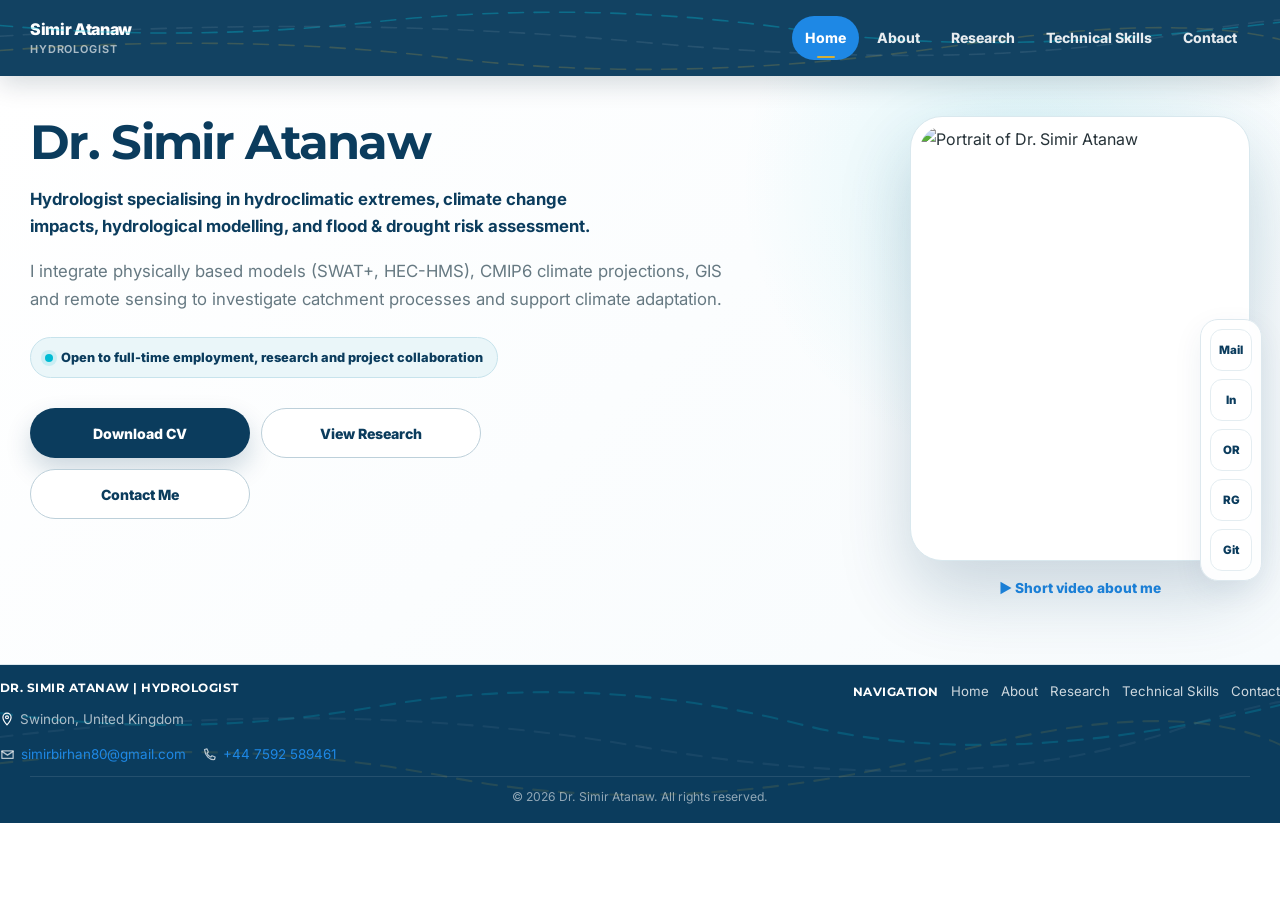
==== index.html @ 65a7b56f "Add files via upload" ====
<!DOCTYPE html>
<html lang="en">
<head>
<meta charset="UTF-8">
<meta name="viewport" content="width=device-width, initial-scale=1">
<title>Dr. Simir Atanaw | Hydrologist</title>
<meta name="description" content="Professional website of Dr. Simir Atanaw, a hydrologist specialising in hydroclimatic extremes, climate change impacts, hydrological modelling, flood and drought risk assessment, GIS and remote sensing.">
<link rel="canonical" href="https://simir.uk/">
<link rel="icon" href="favicon.ico" sizes="any">
<link rel="icon" type="image/png" sizes="48x48" href="favicon-48x48.png">
<link rel="icon" type="image/png" sizes="192x192" href="favicon-192x192.png">
<link rel="apple-touch-icon" href="favicon-192x192.png">
<link rel="manifest" href="manifest.webmanifest">
<meta name="theme-color" content="#0B3C5D">
<meta property="og:type" content="profile">
<meta property="og:title" content="Dr. Simir Atanaw | Hydrologist">
<meta property="og:description" content="PhD hydrologist specialising in hydroclimatic extremes, flood and drought risk, hydrological modelling, GIS and remote sensing.">
<meta property="og:url" content="https://simir.uk/">
<meta property="og:image" content="https://simir.uk/og-image.jpg">
<link rel="preconnect" href="https://fonts.googleapis.com">
<link rel="preconnect" href="https://fonts.gstatic.com" crossorigin>
<link href="https://fonts.googleapis.com/css2?family=Inter:wght@400;500;600;700&family=Montserrat:wght@600;700;800&display=swap" rel="stylesheet">
<link rel="stylesheet" href="style.css">
<script type="application/ld+json">
{
  "@context": "https://schema.org",
  "@type": "Person",
  "name": "Dr. Simir Atanaw",
  "url": "https://simir.uk/",
  "jobTitle": "Hydrologist",
  "email": "mailto:simirbirhan80@gmail.com",
  "address": { "@type": "PostalAddress", "addressLocality": "Swindon", "addressCountry": "GB" },
  "sameAs": [
    "https://orcid.org/0000-0002-0451-7803",
    "https://www.researchgate.net/profile/Simir-Atanaw",
    "https://github.com/Atanaw",
    "https://www.linkedin.com/in/simir-atanaw"
  ]
}
</script>

<template id="__bundler_thumbnail">
<svg xmlns="http://www.w3.org/2000/svg" viewBox="0 0 200 200"><rect width="200" height="200" fill="#0B3C5D"/><circle cx="100" cy="80" r="40" fill="#00BCD4" opacity="0.85"/><text x="100" y="150" font-family="Arial" font-size="28" fill="#fff" text-anchor="middle" font-weight="bold">SA</text></svg>
</template>

</head>
<body>
<a href="#main" class="skip-link">Skip to main content</a>
<div class="scroll-progress" id="scrollProgress" aria-hidden="true"></div>

<header class="site-header">
  <svg class="header-river" viewBox="0 0 1200 76" preserveAspectRatio="none" aria-hidden="true">
      <path class="river-line r1" d="M-50 20 Q150 45 350 22 T750 30 T1250 15"/>
      <path class="river-line r2" d="M-50 55 Q200 30 420 58 T900 45 T1250 60"/>
      <path class="river-line r3" d="M-50 40 Q300 12 600 42 T1100 35 T1250 42"/>
    </svg>
  <div class="wrap nav">
    <a class="brand" href="index.html">Simir Atanaw<small>Hydrologist</small></a>
    <nav class="nav-links" id="navLinks" aria-label="Primary">
      <a href="index.html" aria-current="page">Home</a>
      <a href="about.html">About</a>
      <a href="research.html">Research</a>
      <a href="skills.html">Technical Skills</a>
      <a href="contact.html">Contact</a>
    </nav>
    <button class="menu-btn" id="menuBtn" aria-expanded="false" aria-controls="navLinks">Menu</button>
  </div>
</header>

<div class="contact-rail" aria-label="Quick contact links">
  <a href="mailto:simirbirhan80@gmail.com" aria-label="Email">Mail</a>
  <a href="https://www.linkedin.com/in/simir-atanaw" target="_blank" rel="noopener" aria-label="LinkedIn">In</a>
  <a href="https://orcid.org/0000-0002-0451-7803" target="_blank" rel="noopener" aria-label="ORCID">OR</a>
  <a href="https://www.researchgate.net/profile/Simir-Atanaw" target="_blank" rel="noopener" aria-label="ResearchGate">RG</a>
  <a href="https://github.com/Atanaw" target="_blank" rel="noopener" aria-label="GitHub">Git</a>
</div>

<main id="main">

<section class="hero" id="home">
  <div class="hero-pattern" aria-hidden="true"></div>
  <div class="wrap hero-grid">
    <div class="reveal in">
      <h1 class="hero-title">Dr. Simir Atanaw</h1>
      <p class="hero-role">Hydrologist specialising in hydroclimatic extremes, climate change impacts, hydrological modelling, and flood &amp; drought risk assessment.</p>
      <p class="hero-summary">I integrate physically based models (SWAT+, HEC-HMS), CMIP6 climate projections, GIS and remote sensing to investigate catchment processes and support climate adaptation.</p>
      <span class="badge">Open to full-time employment, research and project collaboration</span>
      <div class="hero-actions">
        <a class="btn btn-primary" href="documents/Simir_Atanaw_CV.pdf" target="_blank" rel="noopener">Download CV</a>
        <a class="btn btn-secondary" href="research.html">View Research</a>
        <a class="btn btn-secondary" href="contact.html">Contact Me</a>
      </div>
    </div>
    <div class="photo-shell reveal in">
      <div class="photo-card">
        <picture>
          <source srcset="assets/simir.webp" type="image/webp">
          <img class="profile-photo" src="assets/simir.png" alt="Portrait of Dr. Simir Atanaw" width="420" height="525">
        </picture>
      </div>
      <a class="video-link" href="#">&#9654; Short video about me</a>
    </div>
  </div>
</section>

</main>

<footer>
  <svg class="footer-river" viewBox="0 0 1200 120" preserveAspectRatio="none" aria-hidden="true">
    <path class="river-line r1" d="M-50 30 Q150 60 350 32 T750 45 T1250 20"/>
    <path class="river-line r2" d="M-50 80 Q200 50 420 85 T900 65 T1250 90"/>
    <path class="river-line r3" d="M-50 60 Q300 20 600 62 T1100 50 T1250 62"/>
  </svg>
  <div class="wrap footer-grid">
    <div>
      <div class="footer-brand-row">
        <div>
          <h3>Dr. Simir Atanaw | Hydrologist</h3>
          <p style="display:flex;align-items:center;gap:6px"><a href="https://maps.google.com/?q=Swindon,United+Kingdom" target="_blank" rel="noopener" style="display:inline-flex" aria-label="View on map"><svg viewBox="0 0 24 24" width="14" height="14" fill="none" stroke="#fff" stroke-width="2" stroke-linecap="round" stroke-linejoin="round"><path d="M12 22s7-7.5 7-13a7 7 0 1 0-14 0c0 5.5 7 13 7 13z"/><circle cx="12" cy="9" r="2.5"/></svg></a><a href="https://maps.google.com/?q=Swindon,United+Kingdom" target="_blank" rel="noopener" style="color:inherit">Swindon, United Kingdom</a></p>
        </div>
      </div>
      <p class="footer-contact-line">
        <span><svg viewBox="0 0 24 24" width="15" height="15" style="width:15px;height:15px;stroke-width:2;flex-shrink:0"><path d="M3 6h18v12H3z"/><path d="M3 7l9 6 9-6"/></svg><a href="mailto:simirbirhan80@gmail.com" class="footer-email">simirbirhan80@gmail.com</a></span>
        <span><svg viewBox="0 0 24 24" width="15" height="15" style="width:15px;height:15px;stroke-width:2;flex-shrink:0"><path d="M4 4l4-1 2 5-2 2c1 3 3 5 6 6l2-2 5 2-1 4c-8 1-15-6-16-16z"/></svg><a href="tel:+447592589461" class="footer-email">+44 7592 589461</a></span>
      </p>
    </div>
    <div class="footer-nav-group" style="display:flex;flex-direction:column;align-items:flex-end;gap:10px;margin-left:auto">
      <div style="display:flex;align-items:center;gap:12px;flex-wrap:wrap;justify-content:flex-end">
        <h3 style="margin:0">Navigation</h3>
        <div class="footer-links" style="display:flex;flex-wrap:wrap;gap:12px;justify-content:flex-end">
          <a href="index.html">Home</a>
          <a href="about.html">About</a>
          <a href="research.html">Research</a>
          <a href="skills.html">Technical Skills</a>
          <a href="contact.html">Contact</a>
        </div>
      </div>
    </div>
  </div>
  <div class="wrap footer-bottom">&copy; <span id="year"></span> Dr. Simir Atanaw. All rights reserved.</div>
</footer>

<button class="back-to-top" id="backToTop" aria-label="Back to top">&uarr;</button>
<script src="script.js"></script>
</body>
</html>
---- style.css ----
:root{
  --navy:#0B3C5D;--navy-2:#072A43;--blue:#1E88E5;--cyan:#00BCD4;--gold:#D4AF37;
  --paper:#FFFFFF;--panel:#F4F8FA;--ink:#263238;--muted:#667982;--line:#DDE8EE;
  --shadow:0 20px 55px rgba(11,60,93,.12);--shadow-soft:0 10px 30px rgba(11,60,93,.07);
  --radius:22px;--max:1220px;
}
*{box-sizing:border-box}
html{scroll-behavior:smooth}
body{margin:0;background:var(--paper);color:var(--ink);font-family:Inter,ui-sans-serif,system-ui,-apple-system,BlinkMacSystemFont,"Segoe UI",sans-serif;line-height:1.65;-webkit-font-smoothing:antialiased;text-rendering:optimizeLegibility}
img{display:block;max-width:100%}a{color:var(--blue);text-decoration:none}a:hover{color:var(--navy)}button,a{touch-action:manipulation}
.wrap{width:min(var(--max),calc(100% - 40px));margin-inline:auto}
.skip-link{position:absolute;left:-9999px;top:0}.skip-link:focus{left:14px;top:14px;background:#fff;color:var(--navy);padding:10px 14px;border-radius:10px;z-index:9999}
.scroll-progress{position:fixed;top:0;left:0;height:3px;width:0;background:linear-gradient(90deg,var(--cyan),var(--gold));z-index:2000}

/* Header */
.site-header{position:sticky;top:0;z-index:1000;background:rgba(11,60,93,.97);backdrop-filter:blur(14px);box-shadow:0 8px 24px rgba(6,31,49,.16);color:#fff;overflow:hidden}
.nav{min-height:76px;display:flex;align-items:center;justify-content:space-between;gap:24px}
.brand{text-decoration:none;font-weight:860;line-height:1.02;letter-spacing:-.02em}
.brand small{display:block;margin-top:6px;color:rgba(255,255,255,.64);font-size:.68rem;font-weight:650;letter-spacing:.08em;text-transform:uppercase}
.brand{color:#fff}.brand:hover{color:#fff}
.nav-links{display:flex;gap:5px;align-items:center}.nav-links a{text-decoration:none;color:rgba(255,255,255,.9);font-size:.88rem;font-weight:760;padding:10px 13px;border-radius:999px;position:relative}
.nav-links a:hover,.nav-links a.active{background:var(--blue);color:#fff}.nav-links a.active::after{content:"";position:absolute;width:18px;height:2px;border-radius:999px;background:var(--gold);left:50%;bottom:2px;transform:translateX(-50%)}
.menu-btn{display:none;border:1px solid rgba(255,255,255,.18);background:rgba(255,255,255,.08);color:#fff;border-radius:12px;min-height:44px;padding:0 14px;font-weight:800;cursor:pointer}

/* Typography */
h1,h2,h3{margin-top:0;font-family:Montserrat,Inter,ui-sans-serif,system-ui,sans-serif;color:var(--navy);line-height:1.1;letter-spacing:-.035em}
h1{font-size:clamp(3rem,6.4vw,5.8rem);margin-bottom:14px}h2{font-size:clamp(2.1rem,4vw,3.35rem)}h3{font-size:1.18rem}
.eyebrow{color:var(--blue);text-transform:uppercase;letter-spacing:.13em;font-size:.74rem;font-weight:850;margin-bottom:10px}

/* Hero */
.hero{position:relative;background:radial-gradient(circle at 80% 18%,rgba(0,188,212,.12),transparent 25%),linear-gradient(135deg,#fff,#f7fbfd);border-bottom:1px solid var(--line)}
.hero-pattern{position:absolute;inset:0;pointer-events:none}
.hero-grid{position:relative;z-index:2;display:grid;grid-template-columns:minmax(0,1.5fr) minmax(300px,.75fr);gap:56px;align-items:start;min-height:560px;padding:40px 0 64px}
.hero-title{font-size:48px}
.hero-role{font-size:16.8px;font-weight:700;color:var(--navy);max-width:600px;margin-bottom:16px}
.hero-summary{max-width:720px;color:var(--muted);font-size:1.05rem;margin-bottom:20px}
.badge{display:inline-flex;align-items:center;gap:8px;margin-top:4px;padding:9px 14px;border:1px solid #c7e3ec;border-radius:999px;background:#eaf6f9;color:var(--navy);font-size:.8rem;font-weight:820}
.badge::before{content:"";width:8px;height:8px;border-radius:50%;background:var(--cyan);box-shadow:0 0 0 4px rgba(0,188,212,.14)}
.hero-actions{display:grid;grid-template-columns:repeat(2,minmax(0,220px));gap:11px;margin-top:30px}.btn{display:inline-flex;align-items:center;justify-content:center;min-height:50px;padding:0 20px;border-radius:999px;font-size:.88rem;font-weight:830;border:1px solid transparent;transition:transform .2s ease,box-shadow .2s ease,border-color .2s ease}
.btn-primary{background:var(--navy);color:#fff;box-shadow:0 12px 26px rgba(11,60,93,.2)}.btn-primary:hover{color:#fff}.btn-secondary{background:#fff;color:var(--navy);border-color:#bdd0da}.btn-secondary:hover{color:var(--navy)}.btn:hover{transform:translateY(-2px);box-shadow:0 14px 30px rgba(11,60,93,.16)}
.photo-shell{position:relative;width:min(100%,340px);justify-self:end;align-self:start;margin-top:0}
.photo-card{position:relative;background:#fff;border:1px solid #d9e8ee;border-radius:32px;padding:9px;box-shadow:0 32px 72px rgba(11,60,93,.2);overflow:hidden}.profile-photo{width:100%;height:425px;aspect-ratio:4/5;object-fit:cover;object-position:center 22%;border-radius:24px}

/* Sections */
.section{padding:96px 0}.section.alt{background:var(--panel)}.section-head{margin-bottom:46px}.section-head>div{max-width:850px}.section-head h2{margin-bottom:14px}.section-head p{margin:0;color:var(--muted);text-align:justify}
.grid{display:grid;gap:24px}.grid-3{grid-template-columns:repeat(3,minmax(0,1fr))}.grid-2{grid-template-columns:repeat(2,minmax(0,1fr))}.gap-sm{gap:18px}
.card{background:#fff;border:1px solid var(--line);border-radius:var(--radius);padding:28px;box-shadow:0 8px 24px rgba(11,60,93,.045);transition:transform .22s ease,box-shadow .22s ease,border-color .22s ease}.card:hover{transform:translateY(-4px);box-shadow:var(--shadow);border-color:#c6dfe7}.card p{margin-bottom:0;color:var(--muted)}
.icon{width:48px;height:48px;border-radius:15px;display:grid;place-items:center;background:linear-gradient(135deg,#e9f8fb,#eef5ff);color:var(--blue);margin-bottom:18px;flex-shrink:0}.icon svg{width:24px;height:24px;stroke:currentColor;fill:none;stroke-width:1.75;stroke-linecap:round;stroke-linejoin:round}

/* Utility spacing (avoids inline styles) */
.mb-sm{margin-bottom:18px}.mb-lg{margin-bottom:24px}.mt-xl{margin-top:52px;margin-bottom:18px}

/* Timeline */
.timeline{position:relative;margin-top:16px;padding-left:12px}.timeline::before{content:"";position:absolute;left:11px;top:8px;bottom:8px;width:2px;background:linear-gradient(var(--cyan),var(--blue))}
.timeline-item{position:relative;padding:0 0 32px 43px}.timeline-item:last-child{padding-bottom:0}.timeline-item::before{content:"";position:absolute;left:4px;top:6px;width:14px;height:14px;border-radius:50%;background:var(--cyan);border:3px solid #fff;box-shadow:0 0 0 2px var(--cyan)}
.timeline-date{color:var(--blue);font-size:.72rem;text-transform:uppercase;letter-spacing:.1em;font-weight:850}.timeline-item h3{margin:5px 0}.timeline-item p{margin:0;color:var(--muted)}

/* Profiles */
.profile-grid{display:grid;grid-template-columns:repeat(4,minmax(0,1fr));gap:14px}.profile-link{background:#fff;border:1px solid var(--line);border-radius:16px;padding:18px;min-height:92px;display:flex;flex-direction:column;justify-content:center;gap:4px;color:var(--navy);font-weight:850;transition:.2s ease}.profile-link:hover{color:var(--navy)}.profile-link span{color:var(--muted);font-size:.74rem;font-weight:620}.profile-link:hover{transform:translateY(-3px);border-color:var(--cyan);box-shadow:var(--shadow-soft)}

/* Research */
.status{display:inline-flex;border-radius:999px;padding:5px 9px;background:#fff4d5;color:#765e00;font-size:.69rem;font-weight:850;text-transform:uppercase;letter-spacing:.06em;margin-bottom:12px}
.tags{display:flex;flex-wrap:wrap;gap:7px;margin-top:18px}.tag{background:#edf5f8;color:#45626e;border:1px solid #d8e7ec;border-radius:999px;padding:5px 8px;font-size:.68rem;font-weight:720}
.pub-card{position:relative;padding-left:30px}.pub-card::before{content:"";position:absolute;left:0;top:0;bottom:0;width:4px;border-radius:999px;background:linear-gradient(var(--cyan),var(--blue))}.pub-year{color:var(--blue);font-size:.72rem;font-weight:850;text-transform:uppercase}.pub-title{color:var(--navy);font-weight:840;line-height:1.42;margin:8px 0}.doi{display:inline-flex;gap:6px;margin-top:12px;font-weight:820;font-size:.82rem}

/* Skills */
.skill-label{display:inline-block;margin-bottom:12px;padding:4px 8px;border-radius:999px;background:#edf8f2;border:1px solid #cfe9db;color:#356b52;font-size:.66rem;font-weight:850;text-transform:uppercase;letter-spacing:.05em}.skill-label.developing{background:#fff7dd;border-color:#efdfa9;color:#705d19}

/* Contact + sticky rail */
.contact-panel{display:grid;grid-template-columns:1.2fr .8fr;gap:30px;background:linear-gradient(135deg,#fff,#f7fbfd);border:1px solid var(--line);border-radius:28px;padding:42px;box-shadow:var(--shadow-soft)}.contact-panel p{color:var(--muted);margin:0 0 8px}.contact-panel h3{margin-bottom:14px}.contact-actions{display:flex;flex-direction:column;gap:10px;justify-content:center}
.contact-rail{position:fixed;right:18px;top:50%;transform:translateY(-50%);z-index:850;display:flex;flex-direction:column;gap:8px;padding:9px;background:rgba(255,255,255,.92);border:1px solid var(--line);border-radius:18px;box-shadow:var(--shadow-soft);backdrop-filter:blur(10px)}
.contact-rail a{width:42px;height:42px;border-radius:12px;display:grid;place-items:center;color:var(--navy);font-weight:850;font-size:.72rem;background:#fff;border:1px solid #e4edf1}.contact-rail a:hover{border-color:var(--cyan);color:var(--blue)}

/* Footer */
footer{background:var(--navy);color:rgba(255,255,255,.72);min-height:130px;display:flex;flex-direction:column;justify-content:center;padding:16px 0}.footer-grid{display:flex;align-items:flex-start;justify-content:space-between;flex-wrap:wrap;gap:28px;width:100%}footer h3{color:#fff;margin-bottom:0;font-size:.78rem;text-transform:uppercase;letter-spacing:.04em;white-space:nowrap}footer p{color:rgba(255,255,255,.66);font-size:.84rem}.footer-links{display:flex;flex-wrap:wrap;gap:14px;align-items:center}.footer-links a{color:rgba(255,255,255,.8);font-size:.83rem;white-space:nowrap}.footer-links a:hover{color:#fff}.footer-bottom{margin-top:10px;padding-top:10px;border-top:1px solid rgba(255,255,255,.1);color:rgba(255,255,255,.55);font-size:.76rem;text-align:center}

/* Motion / focus */
.reveal{opacity:0;transform:translateY(16px);transition:opacity .6s ease,transform .6s ease}.reveal.in{opacity:1;transform:none}.back-to-top{position:fixed;right:20px;bottom:20px;width:46px;height:46px;border:0;border-radius:50%;background:var(--navy);color:#fff;box-shadow:var(--shadow);display:none;cursor:pointer;z-index:900}.back-to-top.show{display:grid;place-items:center}
:focus-visible{outline:3px solid rgba(0,188,212,.5);outline-offset:3px;border-radius:8px}

/* Responsive */
@media(max-width:1100px){.contact-rail{display:none}.hero-grid{grid-template-columns:1fr .8fr;gap:44px}.photo-shell{width:min(100%,450px)}}
@media(max-width:960px){
  .menu-btn{display:inline-flex;align-items:center}.nav-links{display:none;position:absolute;left:0;right:0;top:76px;background:var(--navy);padding:14px 20px 20px;flex-direction:column;align-items:stretch;border-top:1px solid rgba(255,255,255,.08)}.nav-links.open{display:flex}.nav-links a{border-radius:10px}
  .section-head{grid-template-columns:1fr;gap:12px}.grid-3{grid-template-columns:repeat(2,minmax(0,1fr))}.profile-grid{grid-template-columns:repeat(2,minmax(0,1fr))}.footer-grid{grid-template-columns:1fr 1fr}.footer-grid>div:first-child{grid-column:1/-1}
}
@media(max-width:760px){
  .wrap{width:calc(100% - 28px)}.hero-grid{grid-template-columns:1fr;min-height:auto;padding:54px 0 62px}.photo-shell{justify-self:center;width:min(88vw,390px)}.photo-tag{left:10px;bottom:16px}.hero-actions{grid-template-columns:1fr 1fr}.hero-actions .btn{width:100%}
  .section{padding:72px 0}.grid-3,.grid-2,.contact-panel{grid-template-columns:1fr}.footer-grid{grid-template-columns:1fr}.footer-grid>div:first-child{grid-column:auto}
}
@media(max-width:460px){.hero-actions,.profile-grid{grid-template-columns:1fr}.brand small{display:none}h1{font-size:clamp(2.7rem,15vw,4.1rem)}}
@media(prefers-reduced-motion:reduce){html{scroll-behavior:auto}.reveal{opacity:1;transform:none;transition:none}*{transition:none!important}}
.video-link{display:flex;justify-content:center;align-items:center;gap:8px;margin-top:16px;color:var(--blue);font-weight:800;text-decoration:none;font-size:.86rem}
.video-link:hover{color:var(--navy)}
.mb-xxl{margin-bottom:64px}
.skill-list{list-style:none;margin:0;padding:0;display:flex;flex-direction:column;gap:12px}.skill-list li{color:var(--ink);font-size:.95rem}
.bullet-list{list-style:disc;margin:0;padding-left:20px;display:flex;flex-direction:column;gap:12px}.bullet-list li{color:var(--ink);font-size:.95rem}
.footer-contact-line{display:flex;align-items:center;gap:16px;flex-wrap:wrap;margin:0}.footer-contact-line span{display:inline-flex;align-items:center;gap:6px}.footer-contact-line svg{width:15px;height:15px;stroke:rgba(255,255,255,.7);fill:none;stroke-width:2;stroke-linecap:round;stroke-linejoin:round;flex-shrink:0}
.footer-river{position:absolute;inset:0;width:100%;height:100%;opacity:.22;pointer-events:none;z-index:0}
.footer-grid{position:relative;z-index:1}
footer{position:relative;overflow:hidden;isolation:isolate}
.footer-brand-row{display:flex;align-items:center;gap:14px}

/* Header river-network animation */
.header-river{position:absolute;inset:0;width:100%;height:100%;opacity:.35;pointer-events:none}
.river-line{fill:none;stroke:var(--cyan);stroke-width:1.6;stroke-linecap:round;stroke-dasharray:14 10;animation:river-flow 7s linear infinite}
.river-line.r2{stroke:var(--gold);opacity:.6;animation-duration:9s;animation-direction:reverse}
.river-line.r3{stroke:#fff;opacity:.25;animation-duration:11s}
@keyframes river-flow{to{stroke-dashoffset:-240}}

@media(prefers-reduced-motion:reduce){.river-line{animation:none}}
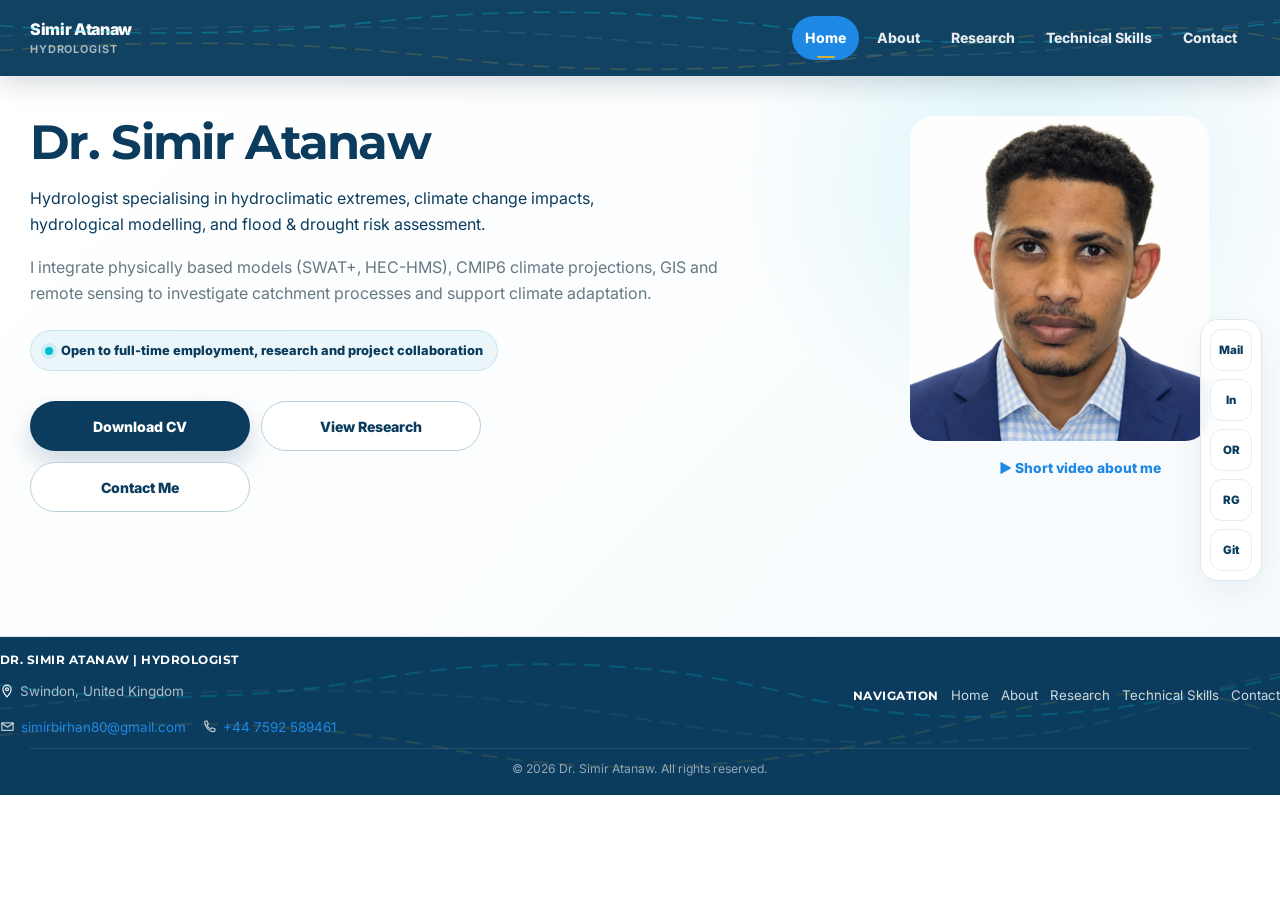
==== commit d229b3d7: "Add files via upload" ====
--- a/index.html
+++ b/index.html
@@ -20,7 +20,7 @@
 <link rel="preconnect" href="https://fonts.googleapis.com">
 <link rel="preconnect" href="https://fonts.gstatic.com" crossorigin>
 <link href="https://fonts.googleapis.com/css2?family=Inter:wght@400;500;600;700&family=Montserrat:wght@600;700;800&display=swap" rel="stylesheet">
-<link rel="stylesheet" href="style.css">
+<link rel="stylesheet" href="style.css?v3">
 <script type="application/ld+json">
 {
   "@context": "https://schema.org",
@@ -82,8 +82,8 @@
   <div class="wrap hero-grid">
     <div class="reveal in">
       <h1 class="hero-title">Dr. Simir Atanaw</h1>
-      <p class="hero-role">Hydrologist specialising in hydroclimatic extremes, climate change impacts, hydrological modelling, and flood &amp; drought risk assessment.</p>
-      <p class="hero-summary">I integrate physically based models (SWAT+, HEC-HMS), CMIP6 climate projections, GIS and remote sensing to investigate catchment processes and support climate adaptation.</p>
+      <p class="hero-role" style="font-size:16px;font-weight:400">Hydrologist specialising in hydroclimatic extremes, climate change impacts, hydrological modelling, and flood &amp; drought risk assessment.</p>
+      <p class="hero-summary" style="font-size:16px;font-weight:400">I integrate physically based models (SWAT+, HEC-HMS), CMIP6 climate projections, GIS and remote sensing to investigate catchment processes and support climate adaptation.</p>
       <span class="badge">Open to full-time employment, research and project collaboration</span>
       <div class="hero-actions">
         <a class="btn btn-primary" href="documents/Simir_Atanaw_CV.pdf" target="_blank" rel="noopener">Download CV</a>
@@ -95,7 +95,7 @@
       <div class="photo-card">
         <picture>
           <source srcset="assets/simir.webp" type="image/webp">
-          <img class="profile-photo" src="assets/simir.png" alt="Portrait of Dr. Simir Atanaw" width="420" height="525">
+          <img class="profile-photo" src="assets/simir.png" alt="Portrait of Dr. Simir Atanaw" width="299" height="325" style="width:299px;height:325px">
         </picture>
       </div>
       <a class="video-link" href="#">&#9654; Short video about me</a>
@@ -141,6 +141,6 @@
 </footer>
 
 <button class="back-to-top" id="backToTop" aria-label="Back to top">&uarr;</button>
-<script src="script.js"></script>
+<script src="script.js?v3"></script>
 </body>
 </html>
--- a/style.css
+++ b/style.css
@@ -40,7 +40,7 @@
 .hero-actions{display:grid;grid-template-columns:repeat(2,minmax(0,220px));gap:11px;margin-top:30px}.btn{display:inline-flex;align-items:center;justify-content:center;min-height:50px;padding:0 20px;border-radius:999px;font-size:.88rem;font-weight:830;border:1px solid transparent;transition:transform .2s ease,box-shadow .2s ease,border-color .2s ease}
 .btn-primary{background:var(--navy);color:#fff;box-shadow:0 12px 26px rgba(11,60,93,.2)}.btn-primary:hover{color:#fff}.btn-secondary{background:#fff;color:var(--navy);border-color:#bdd0da}.btn-secondary:hover{color:var(--navy)}.btn:hover{transform:translateY(-2px);box-shadow:0 14px 30px rgba(11,60,93,.16)}
 .photo-shell{position:relative;width:min(100%,340px);justify-self:end;align-self:start;margin-top:0}
-.photo-card{position:relative;background:#fff;border:1px solid #d9e8ee;border-radius:32px;padding:9px;box-shadow:0 32px 72px rgba(11,60,93,.2);overflow:hidden}.profile-photo{width:100%;height:425px;aspect-ratio:4/5;object-fit:cover;object-position:center 22%;border-radius:24px}
+.photo-card{position:relative;overflow:hidden}.profile-photo{width:100%;height:425px;aspect-ratio:4/5;object-fit:cover;object-position:center 22%;border-radius:24px}
 
 /* Sections */
 .section{padding:96px 0}.section.alt{background:var(--panel)}.section-head{margin-bottom:46px}.section-head>div{max-width:850px}.section-head h2{margin-bottom:14px}.section-head p{margin:0;color:var(--muted);text-align:justify}
@@ -73,7 +73,7 @@
 .contact-rail a{width:42px;height:42px;border-radius:12px;display:grid;place-items:center;color:var(--navy);font-weight:850;font-size:.72rem;background:#fff;border:1px solid #e4edf1}.contact-rail a:hover{border-color:var(--cyan);color:var(--blue)}
 
 /* Footer */
-footer{background:var(--navy);color:rgba(255,255,255,.72);min-height:130px;display:flex;flex-direction:column;justify-content:center;padding:16px 0}.footer-grid{display:flex;align-items:flex-start;justify-content:space-between;flex-wrap:wrap;gap:28px;width:100%}footer h3{color:#fff;margin-bottom:0;font-size:.78rem;text-transform:uppercase;letter-spacing:.04em;white-space:nowrap}footer p{color:rgba(255,255,255,.66);font-size:.84rem}.footer-links{display:flex;flex-wrap:wrap;gap:14px;align-items:center}.footer-links a{color:rgba(255,255,255,.8);font-size:.83rem;white-space:nowrap}.footer-links a:hover{color:#fff}.footer-bottom{margin-top:10px;padding-top:10px;border-top:1px solid rgba(255,255,255,.1);color:rgba(255,255,255,.55);font-size:.76rem;text-align:center}
+footer{background:var(--navy);color:rgba(255,255,255,.72);min-height:130px;display:flex;flex-direction:column;justify-content:center;padding:16px 0;position:sticky;bottom:0;z-index:900}.footer-grid{display:flex;align-items:center;justify-content:space-between;flex-wrap:wrap;gap:28px;width:100%}footer h3{color:#fff;margin-bottom:0;font-size:.78rem;text-transform:uppercase;letter-spacing:.04em;white-space:nowrap}footer p{color:rgba(255,255,255,.66);font-size:.84rem}.footer-links{display:flex;flex-wrap:wrap;gap:14px;align-items:center}.footer-links a{color:rgba(255,255,255,.8);font-size:.83rem;white-space:nowrap}.footer-links a:hover{color:#fff}.footer-bottom{margin-top:10px;padding-top:10px;border-top:1px solid rgba(255,255,255,.1);color:rgba(255,255,255,.55);font-size:.76rem;text-align:center}
 
 /* Motion / focus */
 .reveal{opacity:0;transform:translateY(16px);transition:opacity .6s ease,transform .6s ease}.reveal.in{opacity:1;transform:none}.back-to-top{position:fixed;right:20px;bottom:20px;width:46px;height:46px;border:0;border-radius:50%;background:var(--navy);color:#fff;box-shadow:var(--shadow);display:none;cursor:pointer;z-index:900}.back-to-top.show{display:grid;place-items:center}
@@ -99,7 +99,7 @@
 .footer-contact-line{display:flex;align-items:center;gap:16px;flex-wrap:wrap;margin:0}.footer-contact-line span{display:inline-flex;align-items:center;gap:6px}.footer-contact-line svg{width:15px;height:15px;stroke:rgba(255,255,255,.7);fill:none;stroke-width:2;stroke-linecap:round;stroke-linejoin:round;flex-shrink:0}
 .footer-river{position:absolute;inset:0;width:100%;height:100%;opacity:.22;pointer-events:none;z-index:0}
 .footer-grid{position:relative;z-index:1}
-footer{position:relative;overflow:hidden;isolation:isolate}
+footer{position:relative;overflow:hidden;isolation:isolate;position:sticky;bottom:0;z-index:900}
 .footer-brand-row{display:flex;align-items:center;gap:14px}
 
 /* Header river-network animation */
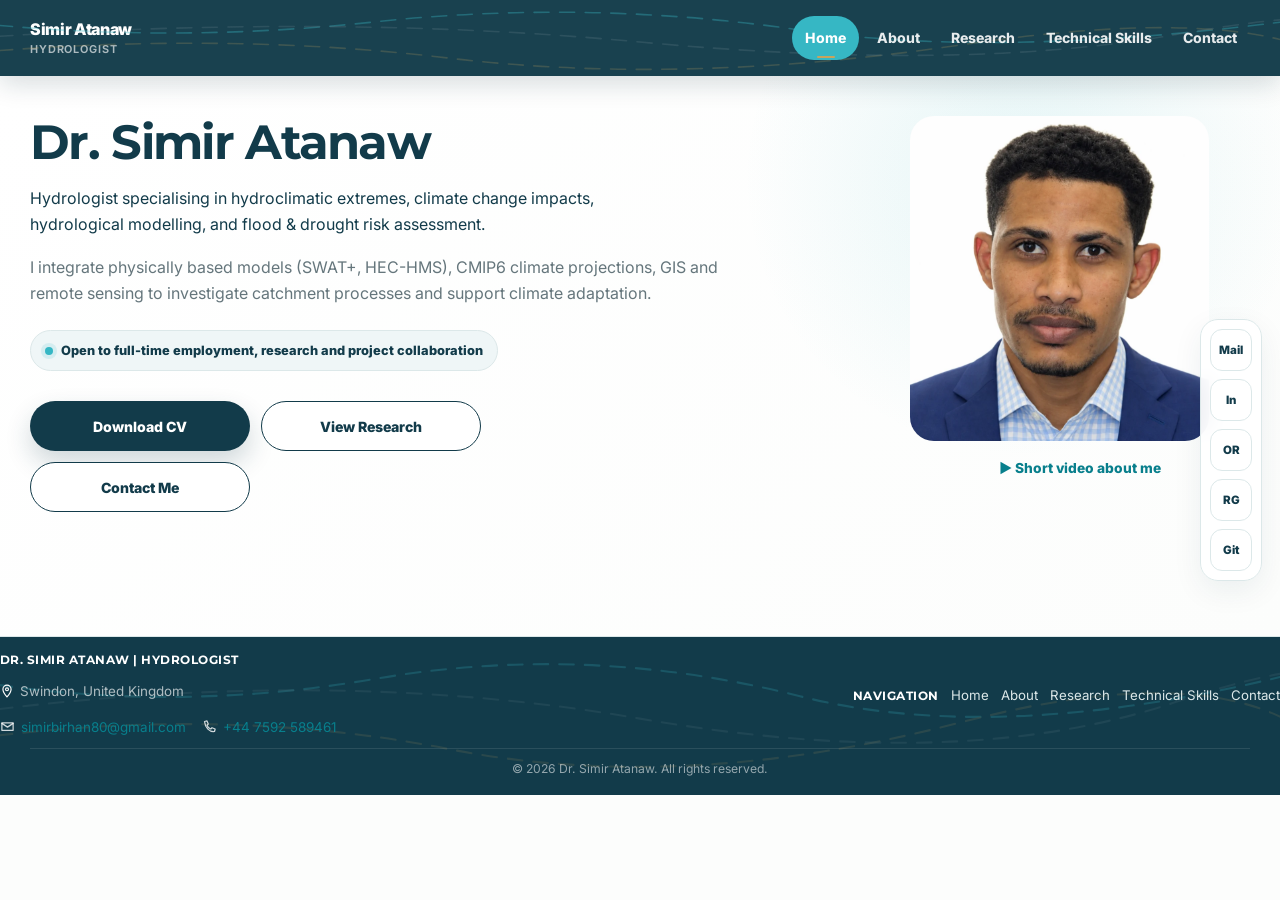
==== commit 71203da5: "Add files via upload" ====
--- a/index.html
+++ b/index.html
@@ -11,7 +11,7 @@
 <link rel="icon" type="image/png" sizes="192x192" href="favicon-192x192.png">
 <link rel="apple-touch-icon" href="favicon-192x192.png">
 <link rel="manifest" href="manifest.webmanifest">
-<meta name="theme-color" content="#0B3C5D">
+<meta name="theme-color" content="#123B4A">
 <meta property="og:type" content="profile">
 <meta property="og:title" content="Dr. Simir Atanaw | Hydrologist">
 <meta property="og:description" content="PhD hydrologist specialising in hydroclimatic extremes, flood and drought risk, hydrological modelling, GIS and remote sensing.">
@@ -20,7 +20,7 @@
 <link rel="preconnect" href="https://fonts.googleapis.com">
 <link rel="preconnect" href="https://fonts.gstatic.com" crossorigin>
 <link href="https://fonts.googleapis.com/css2?family=Inter:wght@400;500;600;700&family=Montserrat:wght@600;700;800&display=swap" rel="stylesheet">
-<link rel="stylesheet" href="style.css?v3">
+<link rel="stylesheet" href="style.css?v4">
 <script type="application/ld+json">
 {
   "@context": "https://schema.org",
--- a/style.css
+++ b/style.css
@@ -1,8 +1,8 @@
 
 :root{
-  --navy:#0B3C5D;--navy-2:#072A43;--blue:#1E88E5;--cyan:#00BCD4;--gold:#D4AF37;
-  --paper:#FFFFFF;--panel:#F4F8FA;--ink:#263238;--muted:#667982;--line:#DDE8EE;
-  --shadow:0 20px 55px rgba(11,60,93,.12);--shadow-soft:0 10px 30px rgba(11,60,93,.07);
+  --navy:#123B4A;--navy-2:#0D2C38;--blue:#087F8C;--cyan:#36B7C4;--gold:#C8A45D;
+  --paper:#FCFDFC;--panel:#EFF6F7;--ink:#202E33;--muted:#65767C;--line:#DCE8E9;
+  --shadow:0 20px 55px rgba(18,59,74,.12);--shadow-soft:0 10px 30px rgba(18,59,74,.07);
   --radius:22px;--max:1220px;
 }
 *{box-sizing:border-box}
@@ -14,13 +14,13 @@
 .scroll-progress{position:fixed;top:0;left:0;height:3px;width:0;background:linear-gradient(90deg,var(--cyan),var(--gold));z-index:2000}
 
 /* Header */
-.site-header{position:sticky;top:0;z-index:1000;background:rgba(11,60,93,.97);backdrop-filter:blur(14px);box-shadow:0 8px 24px rgba(6,31,49,.16);color:#fff;overflow:hidden}
+.site-header{position:sticky;top:0;z-index:1000;background:rgba(18,59,74,.97);backdrop-filter:blur(14px);box-shadow:0 8px 24px rgba(13,44,56,.16);color:#fff;overflow:hidden}
 .nav{min-height:76px;display:flex;align-items:center;justify-content:space-between;gap:24px}
 .brand{text-decoration:none;font-weight:860;line-height:1.02;letter-spacing:-.02em}
 .brand small{display:block;margin-top:6px;color:rgba(255,255,255,.64);font-size:.68rem;font-weight:650;letter-spacing:.08em;text-transform:uppercase}
 .brand{color:#fff}.brand:hover{color:#fff}
 .nav-links{display:flex;gap:5px;align-items:center}.nav-links a{text-decoration:none;color:rgba(255,255,255,.9);font-size:.88rem;font-weight:760;padding:10px 13px;border-radius:999px;position:relative}
-.nav-links a:hover,.nav-links a.active{background:var(--blue);color:#fff}.nav-links a.active::after{content:"";position:absolute;width:18px;height:2px;border-radius:999px;background:var(--gold);left:50%;bottom:2px;transform:translateX(-50%)}
+.nav-links a:hover,.nav-links a.active{background:var(--cyan);color:#fff}.nav-links a.active::after{content:"";position:absolute;width:18px;height:2px;border-radius:999px;background:var(--gold);left:50%;bottom:2px;transform:translateX(-50%)}
 .menu-btn{display:none;border:1px solid rgba(255,255,255,.18);background:rgba(255,255,255,.08);color:#fff;border-radius:12px;min-height:44px;padding:0 14px;font-weight:800;cursor:pointer}
 
 /* Typography */
@@ -29,24 +29,24 @@
 .eyebrow{color:var(--blue);text-transform:uppercase;letter-spacing:.13em;font-size:.74rem;font-weight:850;margin-bottom:10px}
 
 /* Hero */
-.hero{position:relative;background:radial-gradient(circle at 80% 18%,rgba(0,188,212,.12),transparent 25%),linear-gradient(135deg,#fff,#f7fbfd);border-bottom:1px solid var(--line)}
+.hero{position:relative;background:radial-gradient(circle at 80% 18%,rgba(54,183,196,.12),transparent 25%),linear-gradient(135deg,#fff,var(--paper));border-bottom:1px solid var(--line)}
 .hero-pattern{position:absolute;inset:0;pointer-events:none}
 .hero-grid{position:relative;z-index:2;display:grid;grid-template-columns:minmax(0,1.5fr) minmax(300px,.75fr);gap:56px;align-items:start;min-height:560px;padding:40px 0 64px}
 .hero-title{font-size:48px}
 .hero-role{font-size:16.8px;font-weight:700;color:var(--navy);max-width:600px;margin-bottom:16px}
 .hero-summary{max-width:720px;color:var(--muted);font-size:1.05rem;margin-bottom:20px}
-.badge{display:inline-flex;align-items:center;gap:8px;margin-top:4px;padding:9px 14px;border:1px solid #c7e3ec;border-radius:999px;background:#eaf6f9;color:var(--navy);font-size:.8rem;font-weight:820}
-.badge::before{content:"";width:8px;height:8px;border-radius:50%;background:var(--cyan);box-shadow:0 0 0 4px rgba(0,188,212,.14)}
+.badge{display:inline-flex;align-items:center;gap:8px;margin-top:4px;padding:9px 14px;border:1px solid var(--line);border-radius:999px;background:var(--panel);color:var(--navy);font-size:.8rem;font-weight:820}
+.badge::before{content:"";width:8px;height:8px;border-radius:50%;background:var(--cyan);box-shadow:0 0 0 4px rgba(54,183,196,.14)}
 .hero-actions{display:grid;grid-template-columns:repeat(2,minmax(0,220px));gap:11px;margin-top:30px}.btn{display:inline-flex;align-items:center;justify-content:center;min-height:50px;padding:0 20px;border-radius:999px;font-size:.88rem;font-weight:830;border:1px solid transparent;transition:transform .2s ease,box-shadow .2s ease,border-color .2s ease}
-.btn-primary{background:var(--navy);color:#fff;box-shadow:0 12px 26px rgba(11,60,93,.2)}.btn-primary:hover{color:#fff}.btn-secondary{background:#fff;color:var(--navy);border-color:#bdd0da}.btn-secondary:hover{color:var(--navy)}.btn:hover{transform:translateY(-2px);box-shadow:0 14px 30px rgba(11,60,93,.16)}
+.btn-primary{background:var(--navy);color:#fff;box-shadow:0 12px 26px rgba(18,59,74,.2)}.btn-primary:hover{color:#fff}.btn-secondary{background:#fff;color:var(--navy);border-color:var(--navy)}.btn-secondary:hover{color:var(--navy)}.btn:hover{transform:translateY(-2px);box-shadow:0 14px 30px rgba(18,59,74,.16)}
 .photo-shell{position:relative;width:min(100%,340px);justify-self:end;align-self:start;margin-top:0}
 .photo-card{position:relative;overflow:hidden}.profile-photo{width:100%;height:425px;aspect-ratio:4/5;object-fit:cover;object-position:center 22%;border-radius:24px}
 
 /* Sections */
 .section{padding:96px 0}.section.alt{background:var(--panel)}.section-head{margin-bottom:46px}.section-head>div{max-width:850px}.section-head h2{margin-bottom:14px}.section-head p{margin:0;color:var(--muted);text-align:justify}
 .grid{display:grid;gap:24px}.grid-3{grid-template-columns:repeat(3,minmax(0,1fr))}.grid-2{grid-template-columns:repeat(2,minmax(0,1fr))}.gap-sm{gap:18px}
-.card{background:#fff;border:1px solid var(--line);border-radius:var(--radius);padding:28px;box-shadow:0 8px 24px rgba(11,60,93,.045);transition:transform .22s ease,box-shadow .22s ease,border-color .22s ease}.card:hover{transform:translateY(-4px);box-shadow:var(--shadow);border-color:#c6dfe7}.card p{margin-bottom:0;color:var(--muted)}
-.icon{width:48px;height:48px;border-radius:15px;display:grid;place-items:center;background:linear-gradient(135deg,#e9f8fb,#eef5ff);color:var(--blue);margin-bottom:18px;flex-shrink:0}.icon svg{width:24px;height:24px;stroke:currentColor;fill:none;stroke-width:1.75;stroke-linecap:round;stroke-linejoin:round}
+.card{background:#fff;border:1px solid var(--line);border-radius:var(--radius);padding:28px;box-shadow:0 8px 24px rgba(18,59,74,.045);transition:transform .22s ease,box-shadow .22s ease,border-color .22s ease}.card:hover{transform:translateY(-4px);box-shadow:var(--shadow);border-color:var(--cyan)}.card p{margin-bottom:0;color:var(--muted)}
+.icon{width:48px;height:48px;border-radius:15px;display:grid;place-items:center;background:var(--panel);color:var(--blue);margin-bottom:18px;flex-shrink:0}.icon svg{width:24px;height:24px;stroke:currentColor;fill:none;stroke-width:1.75;stroke-linecap:round;stroke-linejoin:round}
 
 /* Utility spacing (avoids inline styles) */
 .mb-sm{margin-bottom:18px}.mb-lg{margin-bottom:24px}.mt-xl{margin-top:52px;margin-bottom:18px}
@@ -58,26 +58,25 @@
 
 /* Profiles */
 .profile-grid{display:grid;grid-template-columns:repeat(4,minmax(0,1fr));gap:14px}.profile-link{background:#fff;border:1px solid var(--line);border-radius:16px;padding:18px;min-height:92px;display:flex;flex-direction:column;justify-content:center;gap:4px;color:var(--navy);font-weight:850;transition:.2s ease}.profile-link:hover{color:var(--navy)}.profile-link span{color:var(--muted);font-size:.74rem;font-weight:620}.profile-link:hover{transform:translateY(-3px);border-color:var(--cyan);box-shadow:var(--shadow-soft)}
-
 /* Research */
-.status{display:inline-flex;border-radius:999px;padding:5px 9px;background:#fff4d5;color:#765e00;font-size:.69rem;font-weight:850;text-transform:uppercase;letter-spacing:.06em;margin-bottom:12px}
-.tags{display:flex;flex-wrap:wrap;gap:7px;margin-top:18px}.tag{background:#edf5f8;color:#45626e;border:1px solid #d8e7ec;border-radius:999px;padding:5px 8px;font-size:.68rem;font-weight:720}
+.status{display:inline-flex;border-radius:999px;padding:5px 9px;background:#f6ecd9;color:#7a5a1f;font-size:.69rem;font-weight:850;text-transform:uppercase;letter-spacing:.06em;margin-bottom:12px}
+.tags{display:flex;flex-wrap:wrap;gap:7px;margin-top:18px}.tag{background:var(--panel);color:var(--muted);border:1px solid var(--line);border-radius:999px;padding:5px 8px;font-size:.68rem;font-weight:720}
 .pub-card{position:relative;padding-left:30px}.pub-card::before{content:"";position:absolute;left:0;top:0;bottom:0;width:4px;border-radius:999px;background:linear-gradient(var(--cyan),var(--blue))}.pub-year{color:var(--blue);font-size:.72rem;font-weight:850;text-transform:uppercase}.pub-title{color:var(--navy);font-weight:840;line-height:1.42;margin:8px 0}.doi{display:inline-flex;gap:6px;margin-top:12px;font-weight:820;font-size:.82rem}
 
 /* Skills */
-.skill-label{display:inline-block;margin-bottom:12px;padding:4px 8px;border-radius:999px;background:#edf8f2;border:1px solid #cfe9db;color:#356b52;font-size:.66rem;font-weight:850;text-transform:uppercase;letter-spacing:.05em}.skill-label.developing{background:#fff7dd;border-color:#efdfa9;color:#705d19}
+.skill-label{display:inline-block;margin-bottom:12px;padding:4px 8px;border-radius:999px;background:#e7f3ee;border:1px solid var(--line);color:#2d6350;font-size:.66rem;font-weight:850;text-transform:uppercase;letter-spacing:.05em}.skill-label.developing{background:#f6ecd9;border-color:#e9d6ab;color:#6a5320}
 
 /* Contact + sticky rail */
-.contact-panel{display:grid;grid-template-columns:1.2fr .8fr;gap:30px;background:linear-gradient(135deg,#fff,#f7fbfd);border:1px solid var(--line);border-radius:28px;padding:42px;box-shadow:var(--shadow-soft)}.contact-panel p{color:var(--muted);margin:0 0 8px}.contact-panel h3{margin-bottom:14px}.contact-actions{display:flex;flex-direction:column;gap:10px;justify-content:center}
+.contact-panel{display:grid;grid-template-columns:1.2fr .8fr;gap:30px;background:linear-gradient(135deg,#fff,var(--panel));border:1px solid var(--line);border-radius:28px;padding:42px;box-shadow:var(--shadow-soft)}.contact-panel p{color:var(--muted);margin:0 0 8px}.contact-panel h3{margin-bottom:14px}.contact-actions{display:flex;flex-direction:column;gap:10px;justify-content:center}
 .contact-rail{position:fixed;right:18px;top:50%;transform:translateY(-50%);z-index:850;display:flex;flex-direction:column;gap:8px;padding:9px;background:rgba(255,255,255,.92);border:1px solid var(--line);border-radius:18px;box-shadow:var(--shadow-soft);backdrop-filter:blur(10px)}
-.contact-rail a{width:42px;height:42px;border-radius:12px;display:grid;place-items:center;color:var(--navy);font-weight:850;font-size:.72rem;background:#fff;border:1px solid #e4edf1}.contact-rail a:hover{border-color:var(--cyan);color:var(--blue)}
+.contact-rail a{width:42px;height:42px;border-radius:12px;display:grid;place-items:center;color:var(--navy);font-weight:850;font-size:.72rem;background:#fff;border:1px solid var(--line)}.contact-rail a:hover{border-color:var(--cyan);color:var(--blue)}
 
 /* Footer */
-footer{background:var(--navy);color:rgba(255,255,255,.72);min-height:130px;display:flex;flex-direction:column;justify-content:center;padding:16px 0;position:sticky;bottom:0;z-index:900}.footer-grid{display:flex;align-items:center;justify-content:space-between;flex-wrap:wrap;gap:28px;width:100%}footer h3{color:#fff;margin-bottom:0;font-size:.78rem;text-transform:uppercase;letter-spacing:.04em;white-space:nowrap}footer p{color:rgba(255,255,255,.66);font-size:.84rem}.footer-links{display:flex;flex-wrap:wrap;gap:14px;align-items:center}.footer-links a{color:rgba(255,255,255,.8);font-size:.83rem;white-space:nowrap}.footer-links a:hover{color:#fff}.footer-bottom{margin-top:10px;padding-top:10px;border-top:1px solid rgba(255,255,255,.1);color:rgba(255,255,255,.55);font-size:.76rem;text-align:center}
+footer{background:var(--navy);color:rgba(255,255,255,.72);min-height:130px;display:flex;flex-direction:column;justify-content:center;padding:16px 0;opacity:0;transform:translateY(24px);transition:opacity .4s ease,transform .4s ease}footer.in-view{opacity:1;transform:translateY(0)}.footer-grid{display:flex;align-items:center;justify-content:space-between;flex-wrap:wrap;gap:28px;width:100%}footer h3{color:#fff;margin-bottom:0;font-size:.78rem;text-transform:uppercase;letter-spacing:.04em;white-space:nowrap}footer p{color:rgba(255,255,255,.66);font-size:.84rem}.footer-links{display:flex;flex-wrap:wrap;gap:14px;align-items:center}.footer-links a{color:var(--line);font-size:.83rem;white-space:nowrap}.footer-links a:hover{color:#fff}.footer-bottom{margin-top:10px;padding-top:10px;border-top:1px solid rgba(255,255,255,.1);color:rgba(255,255,255,.55);font-size:.76rem;text-align:center}
 
 /* Motion / focus */
 .reveal{opacity:0;transform:translateY(16px);transition:opacity .6s ease,transform .6s ease}.reveal.in{opacity:1;transform:none}.back-to-top{position:fixed;right:20px;bottom:20px;width:46px;height:46px;border:0;border-radius:50%;background:var(--navy);color:#fff;box-shadow:var(--shadow);display:none;cursor:pointer;z-index:900}.back-to-top.show{display:grid;place-items:center}
-:focus-visible{outline:3px solid rgba(0,188,212,.5);outline-offset:3px;border-radius:8px}
+:focus-visible{outline:3px solid rgba(54,183,196,.5);outline-offset:3px;border-radius:8px}
 
 /* Responsive */
 @media(max-width:1100px){.contact-rail{display:none}.hero-grid{grid-template-columns:1fr .8fr;gap:44px}.photo-shell{width:min(100%,450px)}}
@@ -96,10 +95,10 @@
 .mb-xxl{margin-bottom:64px}
 .skill-list{list-style:none;margin:0;padding:0;display:flex;flex-direction:column;gap:12px}.skill-list li{color:var(--ink);font-size:.95rem}
 .bullet-list{list-style:disc;margin:0;padding-left:20px;display:flex;flex-direction:column;gap:12px}.bullet-list li{color:var(--ink);font-size:.95rem}
-.footer-contact-line{display:flex;align-items:center;gap:16px;flex-wrap:wrap;margin:0}.footer-contact-line span{display:inline-flex;align-items:center;gap:6px}.footer-contact-line svg{width:15px;height:15px;stroke:rgba(255,255,255,.7);fill:none;stroke-width:2;stroke-linecap:round;stroke-linejoin:round;flex-shrink:0}
+.footer-contact-line{display:flex;align-items:center;gap:16px;flex-wrap:wrap;margin:0}.footer-contact-line span{display:inline-flex;align-items:center;gap:6px}.footer-contact-line svg{width:15px;height:15px;stroke:rgba(255,255,255,.8);fill:none;stroke-width:2;stroke-linecap:round;stroke-linejoin:round;flex-shrink:0}
 .footer-river{position:absolute;inset:0;width:100%;height:100%;opacity:.22;pointer-events:none;z-index:0}
 .footer-grid{position:relative;z-index:1}
-footer{position:relative;overflow:hidden;isolation:isolate;position:sticky;bottom:0;z-index:900}
+footer{position:relative;overflow:hidden;isolation:isolate}
 .footer-brand-row{display:flex;align-items:center;gap:14px}
 
 /* Header river-network animation */
